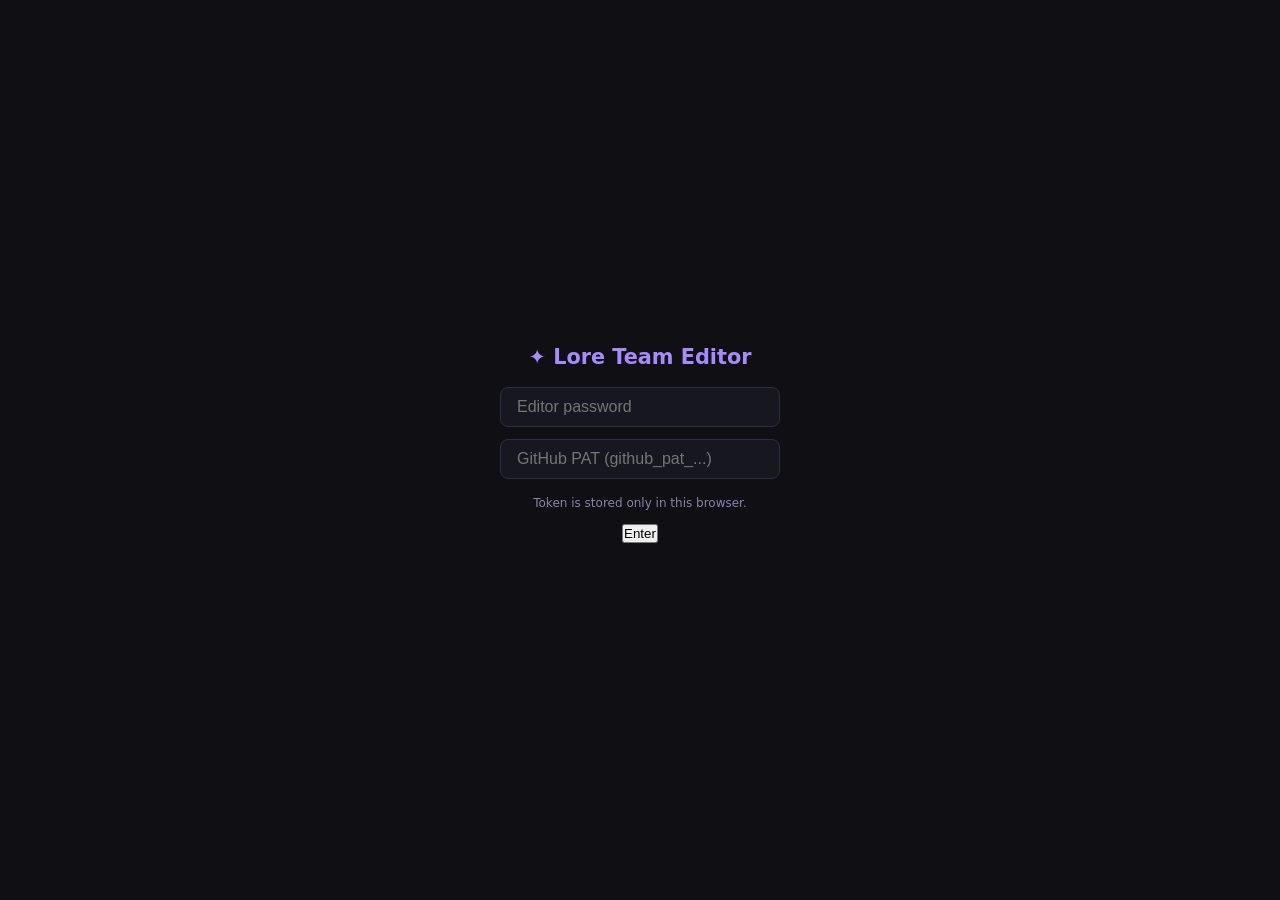
==== editor.html @ feb6677c "Update editor.html" ====
<!DOCTYPE html>
<html lang="en">
<head>
<meta charset="UTF-8">
<meta name="viewport" content="width=device-width, initial-scale=1.0">
<title>Lore Team — Editor</title>
<link rel="stylesheet" href="common.css">
</head>
<body>

<div id="login-screen">
  <h1>✦ Lore Team Editor</h1>
  <input type="password" id="pw-input" placeholder="Editor password" onkeydown="if(event.key==='Enter')doLogin()">
  <input type="password" id="pat-input" placeholder="GitHub PAT (github_pat_...)" onkeydown="if(event.key==='Enter')doLogin()">
  <p class="help-text">Token is stored only in this browser.</p>
  <button onclick="doLogin()">Enter</button>
  <span id="login-err"></span>
</div>

<div id="app" style="display:none;">
  <header>
    <h1>✦ Lore Editor</h1>
    <button onclick="addColumn()">+ Category</button>
    <span id="save-status"></span>
    <button id="save-btn" onclick="saveBoard()">Save</button>
  </header>

  <div id="board"></div>
</div>

<!-- CARD MODAL -->
<div class="modal-backdrop" id="edit-modal">
  <div class="modal">
    <button onclick="closeEditModal()">×</button>
    <h2 id="edit-title"></h2>

    <div class="field"><label>Roleplay Name</label><input id="f-rpname"></div>
    <div class="field"><label>Username</label><input id="f-username"></div>
    <div class="field"><label>Title(s)</label><input id="f-titles" placeholder="comma separated"></div>
    <div class="field"><label>Faction(s)</label><input id="f-factions" placeholder="comma separated"></div>
    <div class="field"><label>Religion</label><input id="f-religion"></div>
    <div class="field"><label>Character Age</label><input id="f-age" type="number"></div>
    <div class="field"><label>Attributes</label><input id="f-attributes" placeholder="comma separated"></div>

    <div class="modal-footer">
      <button onclick="closeEditModal()">Cancel</button>
      <button onclick="saveCard()">Save</button>
    </div>
  </div>
</div>

<script>
const OWNER = 'thefirstrealm';
const REPO = 'thefirstrealm.github.io';
const FILE = 'board.json';
const BRANCH = 'main';

const EDITOR_PASSWORD = 'lore-team-2025';

let GH_TOKEN = '';
let boardData = null;
let editing = null;
let fileSha = null;

window.onload = () => {
  const t = localStorage.getItem('lore_gh_token');
  if (t) document.getElementById('pat-input').value = t;
};

// ───────── LOGIN ─────────
function doLogin() {
  const pw = document.getElementById('pw-input').value;
  const pat = document.getElementById('pat-input').value.trim();

  if (pw !== EDITOR_PASSWORD) {
    return document.getElementById('login-err').textContent = 'Wrong password';
  }

  GH_TOKEN = pat;
  localStorage.setItem('lore_gh_token', pat);

  document.getElementById('login-screen').style.display = 'none';
  document.getElementById('app').style.display = 'block';

  loadBoard();
}

// ───────── GITHUB ─────────
async function ghGet() {
  const r = await fetch(
    `https://api.github.com/repos/${OWNER}/${REPO}/contents/${FILE}?ref=${BRANCH}`,
    { headers: { Authorization: `Bearer ${GH_TOKEN}` } }
  );
  if (!r.ok) throw new Error(await r.text());
  return r.json();
}

async function loadBoard() {
  setStatus("Loading...");
  const res = await ghGet();
  fileSha = res.sha;
  boardData = JSON.parse(atob(res.content.replace(/\n/g,'')));
  render();
  setStatus("Loaded ✓");
}

async function saveBoard() {
  setStatus("Saving...");
  document.getElementById('save-btn').disabled = true;

  try {
    const latest = await ghGet();
    fileSha = latest.sha;

    const content = btoa(unescape(encodeURIComponent(
      JSON.stringify(boardData, null, 2)
    )));

    const r = await fetch(
      `https://api.github.com/repos/${OWNER}/${REPO}/contents/${FILE}`,
      {
        method: 'PUT',
        headers: {
          Authorization: `Bearer ${GH_TOKEN}`,
          'Content-Type': 'application/json'
        },
        body: JSON.stringify({
          message: 'update board',
          content,
          sha: fileSha,
          branch: BRANCH
        })
      }
    );

    if (!r.ok) throw new Error(await r.text());

    setStatus("Saved ✓");
  } catch (e) {
    setStatus("Save failed: " + e.message);
  }

  document.getElementById('save-btn').disabled = false;
}

function setStatus(t) {
  document.getElementById('save-status').textContent = t;
}

// ───────── BOARD RENDER ─────────
function render() {
  const board = document.getElementById('board');
  board.innerHTML = '';

  boardData.columns.forEach((col, ci) => {
    const el = document.createElement('div');
    el.className = 'column';

    el.innerHTML = `
      <div class="col-header">
        <span>${col.title}</span>
        <button onclick="renameColumn(${ci})">✎</button>
        <button onclick="deleteColumn(${ci})">🗑</button>
        <button onclick="openNew(${ci})">+</button>
      </div>
      <div class="cards"></div>
    `;

    const cardsEl = el.querySelector('.cards');

    col.cards.forEach((c, ki) => {
      cardsEl.appendChild(card(c, ci, ki));
    });

    board.appendChild(el);
  });
}

function card(c, ci, ki) {
  const el = document.createElement('div');
  el.className = 'card';

  el.innerHTML = `
    <strong>${c.roleplayName}</strong>
    <div>${c.username}</div>
    <div>${c.titles?.join(', ') || ''}</div>
    <div>${c.factions?.join(', ') || ''}</div>
    <div>${c.religion || ''}</div>
    <div>Age: ${c.characterAge || ''}</div>
    <div>${c.attributes?.join(', ') || ''}</div>

    <button onclick="edit(${ci},${ki})">Edit</button>
  `;

  return el;
}

// ───────── COLUMNS ─────────
function addColumn() {
  const title = prompt("Category name:");
  if (!title) return;

  boardData.columns.push({
    id: title.toLowerCase().replace(/\s+/g,'-'),
    title,
    cards: []
  });

  render();
}

function renameColumn(ci) {
  const col = boardData.columns[ci];
  const t = prompt("Rename:", col.title);
  if (!t) return;
  col.title = t;
  render();
}

function deleteColumn(ci) {
  if (!confirm("Delete column?")) return;
  boardData.columns.splice(ci,1);
  render();
}

// ───────── CARDS ─────────
function openNew(ci) {
  editing = { ci, ki: null };
  openModal("New Card", {});
}

function edit(ci, ki) {
  editing = { ci, ki };
  openModal("Edit Card", boardData.columns[ci].cards[ki]);
}

function openModal(title, c) {
  document.getElementById('edit-title').textContent = title;

  f('f-rpname', c.roleplayName);
  f('f-username', c.username);
  f('f-titles', (c.titles||[]).join(', '));
  f('f-factions', (c.factions||[]).join(', '));
  f('f-religion', c.religion);
  f('f-age', c.characterAge);
  f('f-attributes', (c.attributes||[]).join(', '));

  document.getElementById('edit-modal').classList.add('open');
}

function f(id, v) {
  document.getElementById(id).value = v || '';
}

function closeEditModal() {
  document.getElementById('edit-modal').classList.remove('open');
}

function saveCard() {
  const { ci, ki } = editing;

  const card = {
    id: ki !== null ? boardData.columns[ci].cards[ki].id : 'card-' + Date.now(),

    roleplayName: v('f-rpname'),
    username: v('f-username'),
    titles: split('f-titles'),
    factions: split('f-factions'),
    religion: v('f-religion'),
    characterAge: Number(v('f-age') || 0),
    attributes: split('f-attributes'),
    created: new Date().toISOString().slice(0,10)
  };

  if (ki !== null) boardData.columns[ci].cards[ki] = card;
  else boardData.columns[ci].cards.push(card);

  closeEditModal();
  render();
}

function v(id) {
  return document.getElementById(id).value.trim();
}

function split(id) {
  return v(id).split(',').map(x=>x.trim()).filter(Boolean);
}
</script>

</body>
</html>
---- common.css ----
:root {
  --bg: #0f0f14;
  --bg2: #17171f;
  --col: #1e1e2a;
  --card: #252535;
  --card-hover: #2d2d40;
  --border: #2e2e42;
  --text: #e8e6f0;
  --muted: #8884a8;
  --accent: #7c6af5;
  --accent2: #a78bfa;
  --danger: #e05555;
  --success: #3a9e6e;
  --tag-bg: #2a2640;
  --tag-text: #a78bfa;
  /* Specific Column Colors */
  --col-submitted: #4a7fa5;
  --col-review: #c8903a;
  --col-approved: #3a9e6e;
  --col-published: #8b5cf6;
}

* { box-sizing: border-box; margin: 0; padding: 0; }
body { background: var(--bg); color: var(--text); font-family: system-ui, sans-serif; min-height: 100vh; }

/* ── Login Screen (Updated for Multi-User) ── */
#login-screen {
  display: flex; align-items: center; justify-content: center;
  min-height: 100vh; flex-direction: column; gap: 12px; /* Tighter gap for help text */
}
#login-screen h1 { font-size: 1.3rem; color: var(--accent2); margin-bottom: 6px; }
#login-screen input {
  background: var(--bg2); border: 1px solid var(--border); color: var(--text);
  padding: 10px 16px; border-radius: 8px; font-size: 1rem; width: 280px;
  outline: none;
}
#login-screen input:focus { border-color: var(--accent); }
#login-btn {
  background: var(--accent); color: #fff; border: none; padding: 10px 28px;
  border-radius: 8px; font-size: 0.95rem; cursor: pointer; width: 280px;
  margin-top: 8px;
}
#login-err { color: var(--danger); font-size: 0.82rem; }
.help-text {
  font-size: 0.75rem; color: var(--muted); max-width: 280px;
  text-align: center; line-height: 1.4; margin-top: 4px;
}

/* ── Editor App Layout ── */
#app { display: none; }

header {
  background: var(--bg2); border-bottom: 1px solid var(--border);
  padding: 14px 28px; display: flex; align-items: center; gap: 16px;
  position: sticky; top: 0; z-index: 20;
}
header h1 { font-size: 1.1rem; font-weight: 600; color: var(--accent2); flex: 1; }
#save-btn {
  background: var(--success); color: #fff; border: none;
  padding: 8px 22px; border-radius: 7px; cursor: pointer; font-size: 0.85rem;
  font-weight: 600; transition: opacity 0.2s;
}
#save-btn:disabled { opacity: 0.5; cursor: default; }
#save-status { font-size: 0.78rem; color: var(--muted); min-width: 160px; }

/* ── Board & Columns ── */
#board {
  display: flex; gap: 18px; padding: 24px 28px;
  overflow-x: auto; align-items: flex-start;
}
.column {
  background: var(--col); border-radius: 12px; min-width: 290px; width: 290px;
  flex-shrink: 0; border: 1px solid var(--border); overflow: hidden;
}
.col-header {
  padding: 12px 14px; border-bottom: 1px solid var(--border);
  display: flex; align-items: center; gap: 8px;
}
.col-dot { width: 9px; height: 9px; border-radius: 50%; flex-shrink: 0; }
.col-title { font-size: 0.8rem; font-weight: 600; text-transform: uppercase; letter-spacing: 0.04em; flex: 1; }
.add-card-btn {
  background: none; border: none; color: var(--muted); cursor: pointer;
  font-size: 1.2rem; line-height: 1; padding: 0 4px; transition: color 0.15s;
}
.add-card-btn:hover { color: var(--accent2); }

.cards { padding: 10px; display: flex; flex-direction: column; gap: 8px; min-height: 50px; }
.cards.drag-over { background: rgba(124,106,245,0.08); border-radius: 8px; }

/* ── Cards ── */
.card {
  background: var(--card); border-radius: 8px; border: 1px solid var(--border);
  padding: 12px; cursor: grab; user-select: none;
  transition: border-color 0.15s, opacity 0.15s, transform 0.1s;
}
.card.dragging { opacity: 0.4; }
.card:hover { border-color: var(--accent); background: var(--card-hover); }
.card-top { display: flex; align-items: flex-start; gap: 8px; }
.card-name { font-weight: 600; font-size: 0.9rem; flex: 1; }
.card-actions { display: flex; gap: 4px; flex-shrink: 0; }
.card-actions button {
  background: none; border: none; color: var(--muted); cursor: pointer;
  font-size: 0.8rem; padding: 2px 5px; border-radius: 4px;
}
.card-actions button:hover { background: var(--border); color: var(--text); }
.card-owner { font-size: 0.72rem; color: var(--muted); margin: 3px 0 6px; }
.card-desc { 
  font-size: 0.78rem; color: #bbb8d4; line-height: 1.5; margin-bottom: 7px; 
  display: -webkit-box; -webkit-line-clamp: 2; -webkit-box-orient: vertical; overflow: hidden; 
}
.tags { display: flex; flex-wrap: wrap; gap: 4px; }
.tag { font-size: 0.68rem; background: var(--tag-bg); color: var(--tag-text); padding: 2px 7px; border-radius: 99px; }

/* ── Modals ── */
.modal-backdrop {
  display: none; position: fixed; inset: 0;
  background: rgba(0,0,0,0.75); z-index: 100;
  align-items: center; justify-content: center;
}
.modal-backdrop.open { display: flex; }
.modal {
  background: var(--bg2); border: 1px solid var(--border); border-radius: 14px;
  padding: 26px; max-width: 460px; width: 92%; max-height: 85vh; overflow-y: auto;
  position: relative;
}
.modal h2 { font-size: 1.1rem; margin-bottom: 18px; }
.modal-close {
  position: absolute; top: 14px; right: 16px;
  background: none; border: none; color: var(--muted); font-size: 1.3rem; cursor: pointer;
}
.field { margin-bottom: 14px; }
.field label { display: block; font-size: 0.78rem; color: var(--muted); margin-bottom: 5px; }
.field input, .field textarea {
  width: 100%; background: var(--bg); border: 1px solid var(--border);
  color: var(--text); padding: 8px 12px; border-radius: 7px; font-size: 0.88rem;
  font-family: inherit; outline: none; resize: vertical;
}
.field input:focus, .field textarea:focus { border-color: var(--accent); }
.modal-footer { display: flex; justify-content: flex-end; gap: 10px; margin-top: 18px; }

/* ── Buttons & UI ── */
.btn-primary { background: var(--accent); color: #fff; border: none; padding: 8px 22px; border-radius: 7px; cursor: pointer; font-size: 0.88rem; }
.btn-cancel { background: none; border: 1px solid var(--border); color: var(--muted); padding: 8px 18px; border-radius: 7px; cursor: pointer; font-size: 0.88rem; }
.btn-danger { background: var(--danger); color: #fff; border: none; padding: 8px 18px; border-radius: 7px; cursor: pointer; font-size: 0.88rem; }

#confirm-backdrop { display:none; position:fixed; inset:0; background:rgba(0,0,0,0.8); z-index:200; align-items:center; justify-content:center; }
#confirm-backdrop.open { display:flex; }
#confirm-box { background:var(--bg2); border:1px solid var(--border); border-radius:12px; padding:24px; max-width:340px; width:90%; text-align:center; }
#confirm-box p { margin-bottom:18px; font-size:0.9rem; color:var(--text); }
#confirm-box .btns { display:flex; gap:10px; justify-content:center; }
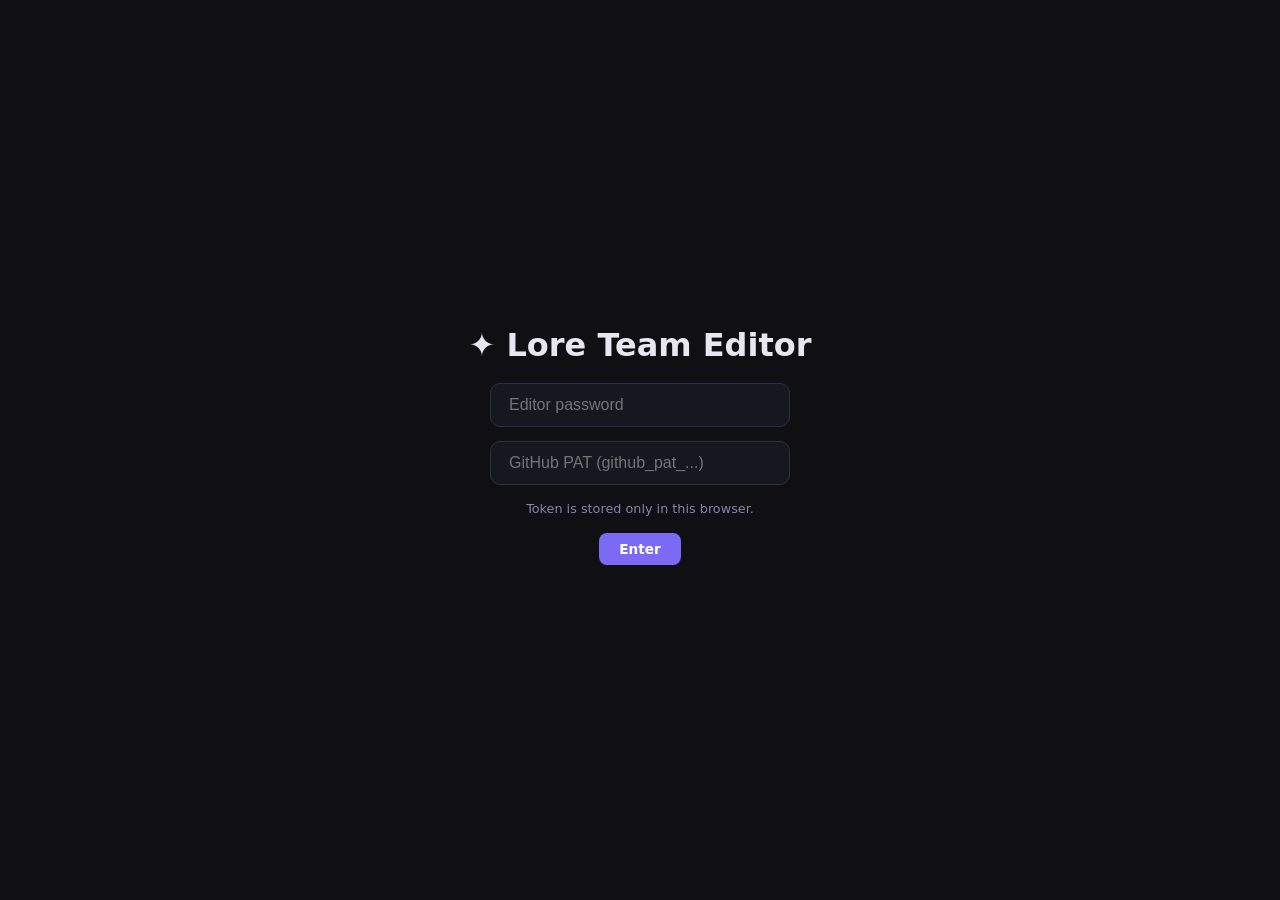
==== commit c08ed5e4: "Update editor.html" ====
--- a/editor.html
+++ b/editor.html
@@ -12,26 +12,25 @@
   <h1>✦ Lore Team Editor</h1>
   <input type="password" id="pw-input" placeholder="Editor password" onkeydown="if(event.key==='Enter')doLogin()">
   <input type="password" id="pat-input" placeholder="GitHub PAT (github_pat_...)" onkeydown="if(event.key==='Enter')doLogin()">
-  <p class="help-text">Token is stored only in this browser.</p>
-  <button onclick="doLogin()">Enter</button>
-  <span id="login-err"></span>
+  <p class="help-text" style="color: var(--muted); font-size: 0.8rem;">Token is stored only in this browser.</p>
+  <button class="btn-primary" onclick="doLogin()">Enter</button>
+  <span id="login-err" style="color: var(--danger); font-size: 0.9rem;"></span>
 </div>
 
 <div id="app" style="display:none;">
   <header>
     <h1>✦ Lore Editor</h1>
-    <button onclick="addColumn()">+ Category</button>
+    <button class="btn-primary" onclick="addColumn()">+ Category</button>
     <span id="save-status"></span>
-    <button id="save-btn" onclick="saveBoard()">Save</button>
+    <button id="save-btn" onclick="saveBoard()">Save to GitHub</button>
   </header>
 
   <div id="board"></div>
 </div>
 
-<!-- CARD MODAL -->
 <div class="modal-backdrop" id="edit-modal">
   <div class="modal">
-    <button onclick="closeEditModal()">×</button>
+    <button class="modal-close" onclick="closeEditModal()">×</button>
     <h2 id="edit-title"></h2>
 
     <div class="field"><label>Roleplay Name</label><input id="f-rpname"></div>
@@ -43,8 +42,8 @@
     <div class="field"><label>Attributes</label><input id="f-attributes" placeholder="comma separated"></div>
 
     <div class="modal-footer">
-      <button onclick="closeEditModal()">Cancel</button>
-      <button onclick="saveCard()">Save</button>
+      <button class="btn-cancel" onclick="closeEditModal()">Cancel</button>
+      <button class="btn-primary" onclick="saveCard()">Update Card</button>
     </div>
   </div>
 </div>
@@ -54,20 +53,18 @@
 const REPO = 'thefirstrealm.github.io';
 const FILE = 'board.json';
 const BRANCH = 'main';
-
 const EDITOR_PASSWORD = 'lore-team-2025';
 
 let GH_TOKEN = '';
 let boardData = null;
 let editing = null;
-let fileSha = null;
 
 window.onload = () => {
   const t = localStorage.getItem('lore_gh_token');
   if (t) document.getElementById('pat-input').value = t;
 };
 
-// ───────── LOGIN ─────────
+// ───────── AUTH ─────────
 function doLogin() {
   const pw = document.getElementById('pw-input').value;
   const pat = document.getElementById('pat-input').value.trim();
@@ -78,18 +75,22 @@
 
   GH_TOKEN = pat;
   localStorage.setItem('lore_gh_token', pat);
-
   document.getElementById('login-screen').style.display = 'none';
   document.getElementById('app').style.display = 'block';
-
   loadBoard();
 }
 
-// ───────── GITHUB ─────────
+// ───────── GITHUB API ─────────
 async function ghGet() {
   const r = await fetch(
-    `https://api.github.com/repos/${OWNER}/${REPO}/contents/${FILE}?ref=${BRANCH}`,
-    { headers: { Authorization: `Bearer ${GH_TOKEN}` } }
+    `https://api.github.com/repos/${OWNER}/${REPO}/contents/${FILE}?ref=${BRANCH}&t=${Date.now()}`,
+    { 
+      headers: { 
+        Authorization: `Bearer ${GH_TOKEN}`,
+        'Cache-Control': 'no-cache',
+        'Accept': 'application/vnd.github.v3+json'
+      } 
+    }
   );
   if (!r.ok) throw new Error(await r.text());
   return r.json();
@@ -97,194 +98,155 @@
 
 async function loadBoard() {
   setStatus("Loading...");
-  const res = await ghGet();
-  fileSha = res.sha;
-  boardData = JSON.parse(atob(res.content.replace(/\n/g,'')));
-  render();
-  setStatus("Loaded ✓");
+  try {
+    const res = await ghGet();
+    boardData = JSON.parse(decodeURIComponent(escape(atob(res.content.replace(/\s/g, '')))));
+    render();
+    setStatus("Loaded ✓");
+  } catch (e) {
+    console.error(e);
+    setStatus("Load failed: Check Token/Permissions");
+  }
 }
 
 async function saveBoard() {
   setStatus("Saving...");
-  document.getElementById('save-btn').disabled = true;
+  const saveBtn = document.getElementById('save-btn');
+  saveBtn.disabled = true;
 
   try {
     const latest = await ghGet();
-    fileSha = latest.sha;
-
-    const content = btoa(unescape(encodeURIComponent(
-      JSON.stringify(boardData, null, 2)
-    )));
-
-    const r = await fetch(
-      `https://api.github.com/repos/${OWNER}/${REPO}/contents/${FILE}`,
-      {
-        method: 'PUT',
-        headers: {
-          Authorization: `Bearer ${GH_TOKEN}`,
-          'Content-Type': 'application/json'
-        },
-        body: JSON.stringify({
-          message: 'update board',
-          content,
-          sha: fileSha,
-          branch: BRANCH
-        })
-      }
-    );
-
-    if (!r.ok) throw new Error(await r.text());
-
+    const jsonString = JSON.stringify(boardData, null, 2);
+    const content = btoa(unescape(encodeURIComponent(jsonString)));
+
+    const r = await fetch(`https://api.github.com/repos/${OWNER}/${REPO}/contents/${FILE}`, {
+      method: 'PUT',
+      headers: { 
+        Authorization: `Bearer ${GH_TOKEN}`,
+        'Content-Type': 'application/json' 
+      },
+      body: JSON.stringify({
+        message: 'Lore update: Character board modified',
+        content,
+        sha: latest.sha,
+        branch: BRANCH
+      })
+    });
+
+    if (!r.ok) throw new Error("GitHub Error");
     setStatus("Saved ✓");
   } catch (e) {
-    setStatus("Save failed: " + e.message);
-  }
-
-  document.getElementById('save-btn').disabled = false;
-}
-
-function setStatus(t) {
-  document.getElementById('save-status').textContent = t;
-}
-
-// ───────── BOARD RENDER ─────────
+    setStatus("Save failed");
+    console.error(e);
+  }
+  saveBtn.disabled = false;
+}
+
+// ───────── UI RENDER ─────────
 function render() {
   const board = document.getElementById('board');
   board.innerHTML = '';
+  if (!boardData?.columns) return;
 
   boardData.columns.forEach((col, ci) => {
     const el = document.createElement('div');
     el.className = 'column';
-
     el.innerHTML = `
       <div class="col-header">
-        <span>${col.title}</span>
-        <button onclick="renameColumn(${ci})">✎</button>
-        <button onclick="deleteColumn(${ci})">🗑</button>
-        <button onclick="openNew(${ci})">+</button>
+        <span class="col-title">${col.title}</span>
+        <div style="display:flex; gap:5px;">
+          <button onclick="renameColumn(${ci})">✎</button>
+          <button onclick="deleteColumn(${ci})">🗑</button>
+          <button onclick="openNew(${ci})">+</button>
+        </div>
       </div>
       <div class="cards"></div>
     `;
-
     const cardsEl = el.querySelector('.cards');
-
     col.cards.forEach((c, ki) => {
-      cardsEl.appendChild(card(c, ci, ki));
+      const cardEl = document.createElement('div');
+      cardEl.className = 'card';
+      cardEl.innerHTML = `
+        <div style="display:flex; justify-content:space-between; align-items:start;">
+          <strong class="card-name">${c.roleplayName || 'Unnamed'}</strong>
+          <button onclick="deleteCard(${ci},${ki})" style="background:none; color:var(--danger); border:none; padding:0 5px;">×</button>
+        </div>
+        <div class="card-owner">${c.username || ''}</div>
+        <button class="btn-primary" style="font-size:0.7rem; padding:4px 8px; margin-top:8px;" onclick="edit(${ci},${ki})">Edit Profile</button>
+      `;
+      cardsEl.appendChild(cardEl);
     });
-
     board.appendChild(el);
   });
 }
 
-function card(c, ci, ki) {
-  const el = document.createElement('div');
-  el.className = 'card';
-
-  el.innerHTML = `
-    <strong>${c.roleplayName}</strong>
-    <div>${c.username}</div>
-    <div>${c.titles?.join(', ') || ''}</div>
-    <div>${c.factions?.join(', ') || ''}</div>
-    <div>${c.religion || ''}</div>
-    <div>Age: ${c.characterAge || ''}</div>
-    <div>${c.attributes?.join(', ') || ''}</div>
-
-    <button onclick="edit(${ci},${ki})">Edit</button>
-  `;
-
-  return el;
-}
-
-// ───────── COLUMNS ─────────
+function setStatus(t) { document.getElementById('save-status').textContent = t; }
+
+// ───────── CRUD LOGIC ─────────
+function openNew(ci) { editing = { ci, ki: null }; openModal("New Character", {}); }
+function edit(ci, ki) { editing = { ci, ki }; openModal("Edit Character", boardData.columns[ci].cards[ki]); }
+
+function openModal(title, c) {
+  document.getElementById('edit-title').textContent = title;
+  const fields = ['rpname', 'username', 'titles', 'factions', 'religion', 'age', 'attributes'];
+  fields.forEach(f => {
+    const val = c[f === 'rpname' ? 'roleplayName' : (f === 'age' ? 'characterAge' : f)];
+    document.getElementById('f-' + f).value = Array.isArray(val) ? val.join(', ') : (val || '');
+  });
+  document.getElementById('edit-modal').classList.add('open');
+}
+
+function closeEditModal() { document.getElementById('edit-modal').classList.remove('open'); }
+
+function saveCard() {
+  const { ci, ki } = editing;
+  const getV = (id) => document.getElementById('f-' + id).value.trim();
+  const getS = (id) => getV(id).split(',').map(x => x.trim()).filter(Boolean);
+
+  const card = {
+    id: ki !== null ? boardData.columns[ci].cards[ki].id : 'card-' + Date.now(),
+    roleplayName: getV('rpname'),
+    username: getV('username'),
+    titles: getS('titles'),
+    factions: getS('factions'),
+    religion: getV('religion'),
+    characterAge: Number(getV('age') || 0),
+    attributes: getS('attributes'),
+    created: ki !== null ? boardData.columns[ci].cards[ki].created : new Date().toISOString().split('T')[0]
+  };
+
+  if (ki !== null) boardData.columns[ci].cards[ki] = card;
+  else boardData.columns[ci].cards.push(card);
+
+  closeEditModal();
+  render();
+}
+
+function deleteCard(ci, ki) {
+  if (confirm("Delete this character?")) {
+    boardData.columns[ci].cards.splice(ki, 1);
+    render();
+  }
+}
+
 function addColumn() {
   const title = prompt("Category name:");
-  if (!title) return;
-
-  boardData.columns.push({
-    id: title.toLowerCase().replace(/\s+/g,'-'),
-    title,
-    cards: []
-  });
-
-  render();
+  if (title) {
+    boardData.columns.push({ id: title.toLowerCase().replace(/\s+/g,'-'), title, cards: [] });
+    render();
+  }
 }
 
 function renameColumn(ci) {
-  const col = boardData.columns[ci];
-  const t = prompt("Rename:", col.title);
-  if (!t) return;
-  col.title = t;
-  render();
+  const t = prompt("New name:", boardData.columns[ci].title);
+  if (t) { boardData.columns[ci].title = t; render(); }
 }
 
 function deleteColumn(ci) {
-  if (!confirm("Delete column?")) return;
-  boardData.columns.splice(ci,1);
-  render();
-}
-
-// ───────── CARDS ─────────
-function openNew(ci) {
-  editing = { ci, ki: null };
-  openModal("New Card", {});
-}
-
-function edit(ci, ki) {
-  editing = { ci, ki };
-  openModal("Edit Card", boardData.columns[ci].cards[ki]);
-}
-
-function openModal(title, c) {
-  document.getElementById('edit-title').textContent = title;
-
-  f('f-rpname', c.roleplayName);
-  f('f-username', c.username);
-  f('f-titles', (c.titles||[]).join(', '));
-  f('f-factions', (c.factions||[]).join(', '));
-  f('f-religion', c.religion);
-  f('f-age', c.characterAge);
-  f('f-attributes', (c.attributes||[]).join(', '));
-
-  document.getElementById('edit-modal').classList.add('open');
-}
-
-function f(id, v) {
-  document.getElementById(id).value = v || '';
-}
-
-function closeEditModal() {
-  document.getElementById('edit-modal').classList.remove('open');
-}
-
-function saveCard() {
-  const { ci, ki } = editing;
-
-  const card = {
-    id: ki !== null ? boardData.columns[ci].cards[ki].id : 'card-' + Date.now(),
-
-    roleplayName: v('f-rpname'),
-    username: v('f-username'),
-    titles: split('f-titles'),
-    factions: split('f-factions'),
-    religion: v('f-religion'),
-    characterAge: Number(v('f-age') || 0),
-    attributes: split('f-attributes'),
-    created: new Date().toISOString().slice(0,10)
-  };
-
-  if (ki !== null) boardData.columns[ci].cards[ki] = card;
-  else boardData.columns[ci].cards.push(card);
-
-  closeEditModal();
-  render();
-}
-
-function v(id) {
-  return document.getElementById(id).value.trim();
-}
-
-function split(id) {
-  return v(id).split(',').map(x=>x.trim()).filter(Boolean);
+  if (confirm("Delete category and all characters?")) {
+    boardData.columns.splice(ci, 1);
+    render();
+  }
 }
 </script>
 
--- a/common.css
+++ b/common.css
@@ -13,7 +13,8 @@
   --success: #3a9e6e;
   --tag-bg: #2a2640;
   --tag-text: #a78bfa;
-  /* Specific Column Colors */
+  
+  /* Column Specific Theme Colors */
   --col-submitted: #4a7fa5;
   --col-review: #c8903a;
   --col-approved: #3a9e6e;
@@ -21,130 +22,171 @@
 }
 
 * { box-sizing: border-box; margin: 0; padding: 0; }
-body { background: var(--bg); color: var(--text); font-family: system-ui, sans-serif; min-height: 100vh; }
-
-/* ── Login Screen (Updated for Multi-User) ── */
-#login-screen {
-  display: flex; align-items: center; justify-content: center;
-  min-height: 100vh; flex-direction: column; gap: 12px; /* Tighter gap for help text */
-}
-#login-screen h1 { font-size: 1.3rem; color: var(--accent2); margin-bottom: 6px; }
-#login-screen input {
-  background: var(--bg2); border: 1px solid var(--border); color: var(--text);
-  padding: 10px 16px; border-radius: 8px; font-size: 1rem; width: 280px;
-  outline: none;
-}
-#login-screen input:focus { border-color: var(--accent); }
-#login-btn {
-  background: var(--accent); color: #fff; border: none; padding: 10px 28px;
-  border-radius: 8px; font-size: 0.95rem; cursor: pointer; width: 280px;
-  margin-top: 8px;
-}
-#login-err { color: var(--danger); font-size: 0.82rem; }
-.help-text {
-  font-size: 0.75rem; color: var(--muted); max-width: 280px;
-  text-align: center; line-height: 1.4; margin-top: 4px;
+body { 
+  background: var(--bg); 
+  color: var(--text); 
+  font-family: system-ui, -apple-system, sans-serif; 
+  min-height: 100vh; 
+  line-height: 1.5;
 }
 
-/* ── Editor App Layout ── */
-#app { display: none; }
-
+/* ── Shared Header Styling ── */
 header {
-  background: var(--bg2); border-bottom: 1px solid var(--border);
-  padding: 14px 28px; display: flex; align-items: center; gap: 16px;
-  position: sticky; top: 0; z-index: 20;
+  background: var(--bg2); 
+  border-bottom: 1px solid var(--border);
+  padding: 14px 28px; 
+  display: flex; 
+  align-items: center; 
+  gap: 16px;
+  position: sticky; 
+  top: 0; 
+  z-index: 20;
 }
 header h1 { font-size: 1.1rem; font-weight: 600; color: var(--accent2); flex: 1; }
-#save-btn {
-  background: var(--success); color: #fff; border: none;
-  padding: 8px 22px; border-radius: 7px; cursor: pointer; font-size: 0.85rem;
-  font-weight: 600; transition: opacity 0.2s;
-}
-#save-btn:disabled { opacity: 0.5; cursor: default; }
-#save-status { font-size: 0.78rem; color: var(--muted); min-width: 160px; }
+header #status { font-size: 0.8rem; color: var(--muted); margin-right: 10px; }
 
-/* ── Board & Columns ── */
+/* ── Board & Columns Layout ── */
 #board {
-  display: flex; gap: 18px; padding: 24px 28px;
-  overflow-x: auto; align-items: flex-start;
+  display: flex; 
+  gap: 20px; 
+  padding: 24px 28px;
+  overflow-x: auto; 
+  align-items: flex-start;
 }
 .column {
-  background: var(--col); border-radius: 12px; min-width: 290px; width: 290px;
-  flex-shrink: 0; border: 1px solid var(--border); overflow: hidden;
+  background: var(--col); 
+  border-radius: 12px; 
+  min-width: 300px; 
+  width: 300px;
+  flex-shrink: 0; 
+  border: 1px solid var(--border); 
+  overflow: hidden;
+  box-shadow: 0 4px 12px rgba(0,0,0,0.2);
 }
 .col-header {
-  padding: 12px 14px; border-bottom: 1px solid var(--border);
-  display: flex; align-items: center; gap: 8px;
+  padding: 14px 16px; 
+  border-bottom: 1px solid var(--border);
+  display: flex; 
+  align-items: center; 
+  gap: 10px;
+  background: rgba(255,255,255,0.02);
 }
-.col-dot { width: 9px; height: 9px; border-radius: 50%; flex-shrink: 0; }
-.col-title { font-size: 0.8rem; font-weight: 600; text-transform: uppercase; letter-spacing: 0.04em; flex: 1; }
-.add-card-btn {
-  background: none; border: none; color: var(--muted); cursor: pointer;
-  font-size: 1.2rem; line-height: 1; padding: 0 4px; transition: color 0.15s;
+.col-title { 
+  font-size: 0.85rem; 
+  font-weight: 700; 
+  text-transform: uppercase; 
+  letter-spacing: 0.05em; 
+  flex: 1; 
 }
-.add-card-btn:hover { color: var(--accent2); }
+.col-count {
+  background: var(--border);
+  color: var(--muted);
+  font-size: 0.75rem;
+  padding: 2px 8px;
+  border-radius: 10px;
+}
 
-.cards { padding: 10px; display: flex; flex-direction: column; gap: 8px; min-height: 50px; }
-.cards.drag-over { background: rgba(124,106,245,0.08); border-radius: 8px; }
+/* ── Cards Styling ── */
+.cards { 
+  padding: 12px; 
+  display: flex; 
+  flex-direction: column; 
+  gap: 10px; 
+  min-height: 100px; 
+}
+.card {
+  background: var(--card); 
+  border-radius: 8px; 
+  border: 1px solid var(--border);
+  padding: 14px; 
+  cursor: pointer; 
+  user-select: none;
+  transition: all 0.2s ease;
+}
+.card:hover { 
+  border-color: var(--accent); 
+  background: var(--card-hover);
+  transform: translateY(-2px);
+}
+.card-name { font-weight: 600; font-size: 0.95rem; color: var(--text); margin-bottom: 2px; }
+.card-owner { font-size: 0.75rem; color: var(--muted); margin-bottom: 8px; }
+.card-desc { 
+  font-size: 0.8rem; 
+  color: #bbb8d4; 
+  line-height: 1.4; 
+  margin-bottom: 10px;
+  display: -webkit-box; 
+  -webkit-line-clamp: 2; 
+  -webkit-box-orient: vertical; 
+  overflow: hidden; 
+}
 
-/* ── Cards ── */
-.card {
-  background: var(--card); border-radius: 8px; border: 1px solid var(--border);
-  padding: 12px; cursor: grab; user-select: none;
-  transition: border-color 0.15s, opacity 0.15s, transform 0.1s;
+/* ── Tags & Labels ── */
+.tags { display: flex; flex-wrap: wrap; gap: 6px; }
+.tag { 
+  font-size: 0.7rem; 
+  background: var(--tag-bg); 
+  color: var(--tag-text); 
+  padding: 3px 9px; 
+  border-radius: 12px; 
+  font-weight: 500;
 }
-.card.dragging { opacity: 0.4; }
-.card:hover { border-color: var(--accent); background: var(--card-hover); }
-.card-top { display: flex; align-items: flex-start; gap: 8px; }
-.card-name { font-weight: 600; font-size: 0.9rem; flex: 1; }
-.card-actions { display: flex; gap: 4px; flex-shrink: 0; }
-.card-actions button {
-  background: none; border: none; color: var(--muted); cursor: pointer;
-  font-size: 0.8rem; padding: 2px 5px; border-radius: 4px;
-}
-.card-actions button:hover { background: var(--border); color: var(--text); }
-.card-owner { font-size: 0.72rem; color: var(--muted); margin: 3px 0 6px; }
-.card-desc { 
-  font-size: 0.78rem; color: #bbb8d4; line-height: 1.5; margin-bottom: 7px; 
-  display: -webkit-box; -webkit-line-clamp: 2; -webkit-box-orient: vertical; overflow: hidden; 
-}
-.tags { display: flex; flex-wrap: wrap; gap: 4px; }
-.tag { font-size: 0.68rem; background: var(--tag-bg); color: var(--tag-text); padding: 2px 7px; border-radius: 99px; }
 
-/* ── Modals ── */
+/* ── Modal Styling (Shared for Info & Edit) ── */
 .modal-backdrop {
   display: none; position: fixed; inset: 0;
-  background: rgba(0,0,0,0.75); z-index: 100;
+  background: rgba(0,0,0,0.85); z-index: 100;
   align-items: center; justify-content: center;
+  backdrop-filter: blur(4px);
 }
 .modal-backdrop.open { display: flex; }
 .modal {
-  background: var(--bg2); border: 1px solid var(--border); border-radius: 14px;
-  padding: 26px; max-width: 460px; width: 92%; max-height: 85vh; overflow-y: auto;
+  background: var(--bg2); 
+  border: 1px solid var(--border); 
+  border-radius: 16px;
+  padding: 30px; 
+  max-width: 500px; 
+  width: 92%; 
+  max-height: 90vh; 
+  overflow-y: auto;
   position: relative;
+  box-shadow: 0 20px 40px rgba(0,0,0,0.4);
 }
-.modal h2 { font-size: 1.1rem; margin-bottom: 18px; }
+.modal h2 { font-size: 1.3rem; margin-bottom: 20px; color: var(--accent2); }
 .modal-close {
-  position: absolute; top: 14px; right: 16px;
-  background: none; border: none; color: var(--muted); font-size: 1.3rem; cursor: pointer;
+  position: absolute; top: 18px; right: 20px;
+  background: none; border: none; color: var(--muted); font-size: 1.5rem; cursor: pointer;
 }
-.field { margin-bottom: 14px; }
-.field label { display: block; font-size: 0.78rem; color: var(--muted); margin-bottom: 5px; }
-.field input, .field textarea {
+.m-section { margin-bottom: 12px; font-size: 0.9rem; border-bottom: 1px solid var(--border); padding-bottom: 8px; }
+.m-section strong { color: var(--muted); margin-right: 6px; font-weight: 500; }
+.m-img { width: 100%; border-radius: 10px; margin-bottom: 20px; border: 1px solid var(--border); }
+
+/* ── Editor Specific Form Fields ── */
+.field { margin-bottom: 16px; }
+.field label { display: block; font-size: 0.8rem; color: var(--muted); margin-bottom: 6px; }
+.field input {
   width: 100%; background: var(--bg); border: 1px solid var(--border);
-  color: var(--text); padding: 8px 12px; border-radius: 7px; font-size: 0.88rem;
-  font-family: inherit; outline: none; resize: vertical;
+  color: var(--text); padding: 10px 14px; border-radius: 8px; font-size: 0.9rem;
+  outline: none; transition: border-color 0.2s;
 }
-.field input:focus, .field textarea:focus { border-color: var(--accent); }
-.modal-footer { display: flex; justify-content: flex-end; gap: 10px; margin-top: 18px; }
+.field input:focus { border-color: var(--accent); }
 
-/* ── Buttons & UI ── */
-.btn-primary { background: var(--accent); color: #fff; border: none; padding: 8px 22px; border-radius: 7px; cursor: pointer; font-size: 0.88rem; }
-.btn-cancel { background: none; border: 1px solid var(--border); color: var(--muted); padding: 8px 18px; border-radius: 7px; cursor: pointer; font-size: 0.88rem; }
-.btn-danger { background: var(--danger); color: #fff; border: none; padding: 8px 18px; border-radius: 7px; cursor: pointer; font-size: 0.88rem; }
+/* ── Buttons ── */
+button { font-family: inherit; transition: 0.2s; cursor: pointer; }
+.btn-primary, #save-btn { 
+  background: var(--accent); color: #fff; border: none; 
+  padding: 8px 20px; border-radius: 8px; font-weight: 600; font-size: 0.85rem;
+}
+.btn-primary:hover, #save-btn:hover { filter: brightness(1.1); }
+#save-btn { background: var(--success); }
+#save-btn:disabled { opacity: 0.4; cursor: not-allowed; }
 
-#confirm-backdrop { display:none; position:fixed; inset:0; background:rgba(0,0,0,0.8); z-index:200; align-items:center; justify-content:center; }
-#confirm-backdrop.open { display:flex; }
-#confirm-box { background:var(--bg2); border:1px solid var(--border); border-radius:12px; padding:24px; max-width:340px; width:90%; text-align:center; }
-#confirm-box p { margin-bottom:18px; font-size:0.9rem; color:var(--text); }
-#confirm-box .btns { display:flex; gap:10px; justify-content:center; }+/* ── Login Screen ── */
+#login-screen {
+  display: flex; align-items: center; justify-content: center;
+  min-height: 100vh; flex-direction: column; gap: 14px;
+}
+#login-screen input {
+  background: var(--bg2); border: 1px solid var(--border); color: var(--text);
+  padding: 12px 18px; border-radius: 10px; font-size: 1rem; width: 300px;
+}
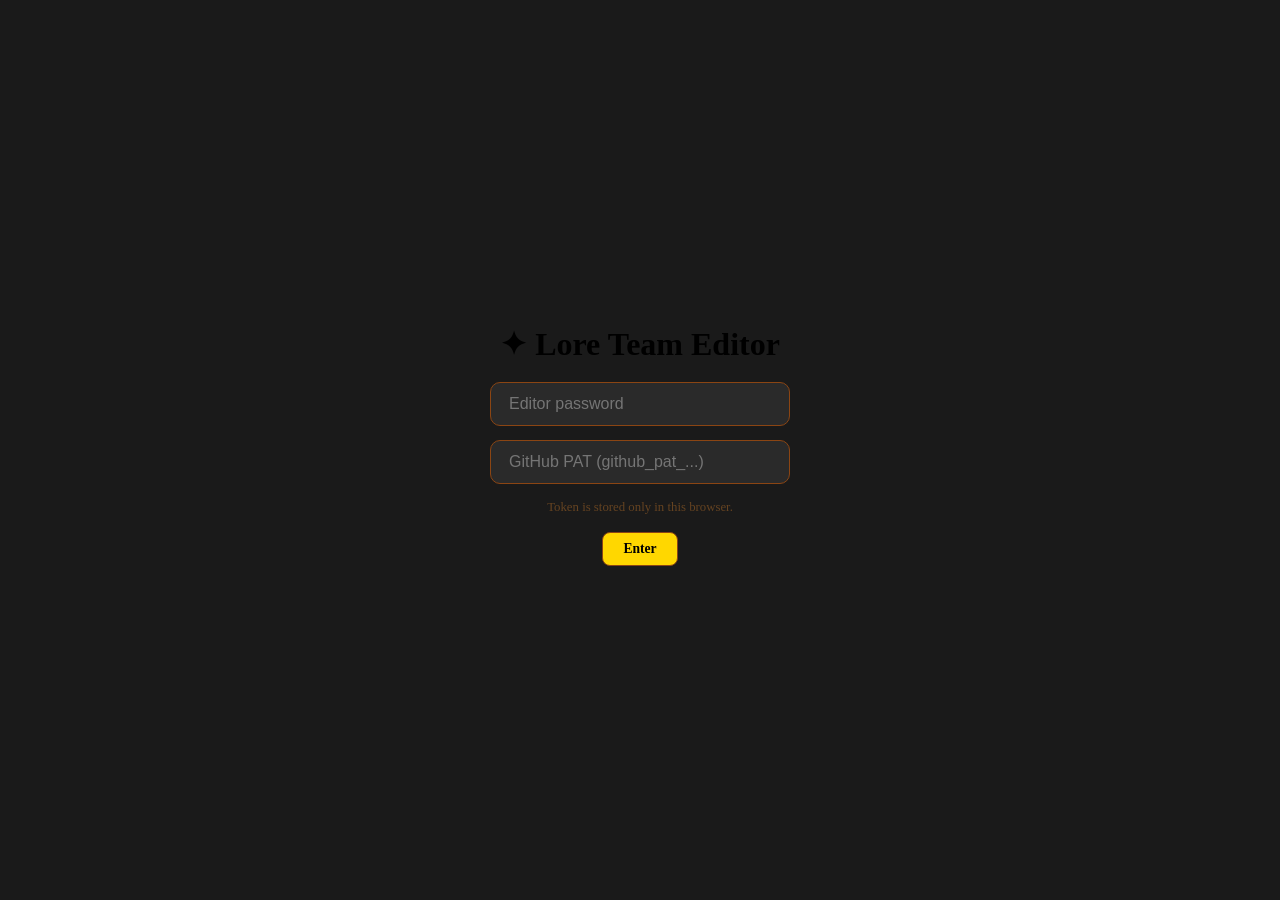
==== commit 250e6035: "fix./" ====
--- a/editor.html
+++ b/editor.html
@@ -155,9 +155,9 @@
       <div class="col-header">
         <span class="col-title">${col.title}</span>
         <div style="display:flex; gap:5px;">
-          <button onclick="renameColumn(${ci})">✎</button>
-          <button onclick="deleteColumn(${ci})">🗑</button>
-          <button onclick="openNew(${ci})">+</button>
+          <button class="btn-icon" onclick="renameColumn(${ci})">✎</button>
+          <button class="btn-icon" onclick="deleteColumn(${ci})">🗑</button>
+          <button class="btn-icon" onclick="openNew(${ci})">+</button>
         </div>
       </div>
       <div class="cards"></div>
@@ -169,7 +169,7 @@
       cardEl.innerHTML = `
         <div style="display:flex; justify-content:space-between; align-items:start;">
           <strong class="card-name">${c.roleplayName || 'Unnamed'}</strong>
-          <button onclick="deleteCard(${ci},${ki})" style="background:none; color:var(--danger); border:none; padding:0 5px;">×</button>
+          <button class="btn-delete" onclick="deleteCard(${ci},${ki})">×</button>
         </div>
         <div class="card-owner">${c.username || ''}</div>
         <button class="btn-primary" style="font-size:0.7rem; padding:4px 8px; margin-top:8px;" onclick="edit(${ci},${ki})">Edit Profile</button>
--- a/common.css
+++ b/common.css
@@ -1,39 +1,39 @@
 :root {
-  --bg: #0f0f14;
-  --bg2: #17171f;
-  --col: #1e1e2a;
-  --card: #252535;
-  --card-hover: #2d2d40;
-  --border: #2e2e42;
-  --text: #e8e6f0;
-  --muted: #8884a8;
-  --accent: #7c6af5;
-  --accent2: #a78bfa;
-  --danger: #e05555;
-  --success: #3a9e6e;
-  --tag-bg: #2a2640;
-  --tag-text: #a78bfa;
+  --bg: #1a1a1a; /* Dark stone-like background */
+  --bg2: #2a2a2a; /* Slightly lighter stone */
+  --col: #3a3a3a; /* Column background */
+  --card: #f5f5dc; /* Parchment color for cards */
+  --card-hover: #e8e8c8; /* Lighter parchment on hover */
+  --border: #8b4513; /* Saddle brown borders */
+  --text: #000000; /* Dark text for cards */
+  --muted: #654321; /* Muted brown */
+  --accent: #ffd700; /* Gold accents */
+  --accent2: #daa520; /* Darker gold */
+  --danger: #dc143c; /* Crimson for danger */
+  --success: #228b22; /* Forest green for success */
+  --tag-bg: #deb887; /* Burlywood for tags */
+  --tag-text: #000000; /* Black text on tags */
   
-  /* Column Specific Theme Colors */
-  --col-submitted: #4a7fa5;
-  --col-review: #c8903a;
-  --col-approved: #3a9e6e;
-  --col-published: #8b5cf6;
+  /* Column Specific Theme Colors - Game of Thrones inspired */
+  --col-submitted: #8b4513; /* Brown for submitted */
+  --col-review: #daa520; /* Gold for review */
+  --col-approved: #228b22; /* Green for approved */
+  --col-published: #dc143c; /* Red for published */
 }
 
 * { box-sizing: border-box; margin: 0; padding: 0; }
 body { 
-  background: var(--bg); 
+  background: var(--bg) url('data:image/svg+xml,<svg xmlns="http://www.w3.org/2000/svg" width="20" height="20"><rect width="20" height="20" fill="none"/><circle cx="10" cy="10" r="1" fill="%238b4513" opacity="0.1"/></svg>'); 
   color: var(--text); 
-  font-family: system-ui, -apple-system, sans-serif; 
+  font-family: 'Times New Roman', serif; 
   min-height: 100vh; 
   line-height: 1.5;
 }
 
 /* ── Shared Header Styling ── */
 header {
-  background: var(--bg2); 
-  border-bottom: 1px solid var(--border);
+  background: linear-gradient(to bottom, var(--bg2), var(--col)); 
+  border-bottom: 2px solid var(--border);
   padding: 14px 28px; 
   display: flex; 
   align-items: center; 
@@ -41,8 +41,9 @@
   position: sticky; 
   top: 0; 
   z-index: 20;
-}
-header h1 { font-size: 1.1rem; font-weight: 600; color: var(--accent2); flex: 1; }
+  box-shadow: 0 2px 8px rgba(0,0,0,0.5);
+}
+header h1 { font-size: 1.1rem; font-weight: 600; color: var(--accent); flex: 1; }
 header #status { font-size: 0.8rem; color: var(--muted); margin-right: 10px; }
 
 /* ── Board & Columns Layout ── */
@@ -59,24 +60,25 @@
   min-width: 300px; 
   width: 300px;
   flex-shrink: 0; 
-  border: 1px solid var(--border); 
+  border: 2px solid var(--border); 
   overflow: hidden;
-  box-shadow: 0 4px 12px rgba(0,0,0,0.2);
+  box-shadow: 0 4px 12px rgba(0,0,0,0.5), inset 0 1px 0 rgba(255,255,255,0.1);
 }
 .col-header {
   padding: 14px 16px; 
-  border-bottom: 1px solid var(--border);
+  border-bottom: 2px solid var(--border);
   display: flex; 
   align-items: center; 
   gap: 10px;
-  background: rgba(255,255,255,0.02);
+  background: rgba(0,0,0,0.3);
 }
 .col-title { 
-  font-size: 0.85rem; 
+  font-size: 0.9rem; 
   font-weight: 700; 
   text-transform: uppercase; 
-  letter-spacing: 0.05em; 
+  letter-spacing: 0.1em; 
   flex: 1; 
+  color: var(--accent);
 }
 .col-count {
   background: var(--border);
@@ -97,22 +99,36 @@
 .card {
   background: var(--card); 
   border-radius: 8px; 
-  border: 1px solid var(--border);
+  border: 2px solid var(--border);
   padding: 14px; 
   cursor: pointer; 
   user-select: none;
   transition: all 0.2s ease;
+  box-shadow: 0 2px 6px rgba(0,0,0,0.3);
+  position: relative;
 }
 .card:hover { 
   border-color: var(--accent); 
   background: var(--card-hover);
   transform: translateY(-2px);
+  box-shadow: 0 4px 12px rgba(0,0,0,0.4);
+}
+.card::before {
+  content: '';
+  position: absolute;
+  top: -2px;
+  left: -2px;
+  right: -2px;
+  bottom: -2px;
+  background: linear-gradient(45deg, transparent, rgba(139,69,19,0.1), transparent);
+  border-radius: 8px;
+  pointer-events: none;
 }
 .card-name { font-weight: 600; font-size: 0.95rem; color: var(--text); margin-bottom: 2px; }
 .card-owner { font-size: 0.75rem; color: var(--muted); margin-bottom: 8px; }
 .card-desc { 
   font-size: 0.8rem; 
-  color: #bbb8d4; 
+  color: var(--muted); 
   line-height: 1.4; 
   margin-bottom: 10px;
   display: -webkit-box; 
@@ -130,6 +146,7 @@
   padding: 3px 9px; 
   border-radius: 12px; 
   font-weight: 500;
+  border: 1px solid var(--border);
 }
 
 /* ── Modal Styling (Shared for Info & Edit) ── */
@@ -141,8 +158,8 @@
 }
 .modal-backdrop.open { display: flex; }
 .modal {
-  background: var(--bg2); 
-  border: 1px solid var(--border); 
+  background: var(--card); 
+  border: 2px solid var(--border); 
   border-radius: 16px;
   padding: 30px; 
   max-width: 500px; 
@@ -150,9 +167,10 @@
   max-height: 90vh; 
   overflow-y: auto;
   position: relative;
-  box-shadow: 0 20px 40px rgba(0,0,0,0.4);
-}
-.modal h2 { font-size: 1.3rem; margin-bottom: 20px; color: var(--accent2); }
+  box-shadow: 0 20px 40px rgba(0,0,0,0.6);
+  color: var(--text);
+}
+.modal h2 { font-size: 1.3rem; margin-bottom: 20px; color: var(--accent); }
 .modal-close {
   position: absolute; top: 18px; right: 20px;
   background: none; border: none; color: var(--muted); font-size: 1.5rem; cursor: pointer;
@@ -174,10 +192,29 @@
 /* ── Buttons ── */
 button { font-family: inherit; transition: 0.2s; cursor: pointer; }
 .btn-primary, #save-btn { 
-  background: var(--accent); color: #fff; border: none; 
+  background: var(--accent); color: #000; border: 1px solid var(--border); 
   padding: 8px 20px; border-radius: 8px; font-weight: 600; font-size: 0.85rem;
 }
 .btn-primary:hover, #save-btn:hover { filter: brightness(1.1); }
+.btn-secondary {
+  background: var(--bg2); color: var(--text); border: 1px solid var(--border);
+  padding: 6px 12px; border-radius: 6px; font-size: 0.8rem;
+}
+.btn-secondary:hover { background: var(--col); }
+.btn-icon {
+  background: none; border: none; color: var(--muted); font-size: 1rem; padding: 2px 4px;
+  border-radius: 4px;
+}
+.btn-icon:hover { background: rgba(255,255,255,0.1); color: var(--accent); }
+.btn-delete {
+  background: none; color: var(--danger); border: none; padding: 0 5px; font-size: 1rem;
+}
+.btn-delete:hover { background: rgba(220,20,60,0.1); }
+.btn-cancel {
+  background: var(--bg2); color: var(--text); border: 1px solid var(--border);
+  padding: 8px 20px; border-radius: 8px; font-size: 0.85rem;
+}
+.btn-cancel:hover { background: var(--col); }
 #save-btn { background: var(--success); }
 #save-btn:disabled { opacity: 0.4; cursor: not-allowed; }
 
@@ -185,6 +222,7 @@
 #login-screen {
   display: flex; align-items: center; justify-content: center;
   min-height: 100vh; flex-direction: column; gap: 14px;
+  background: var(--bg);
 }
 #login-screen input {
   background: var(--bg2); border: 1px solid var(--border); color: var(--text);
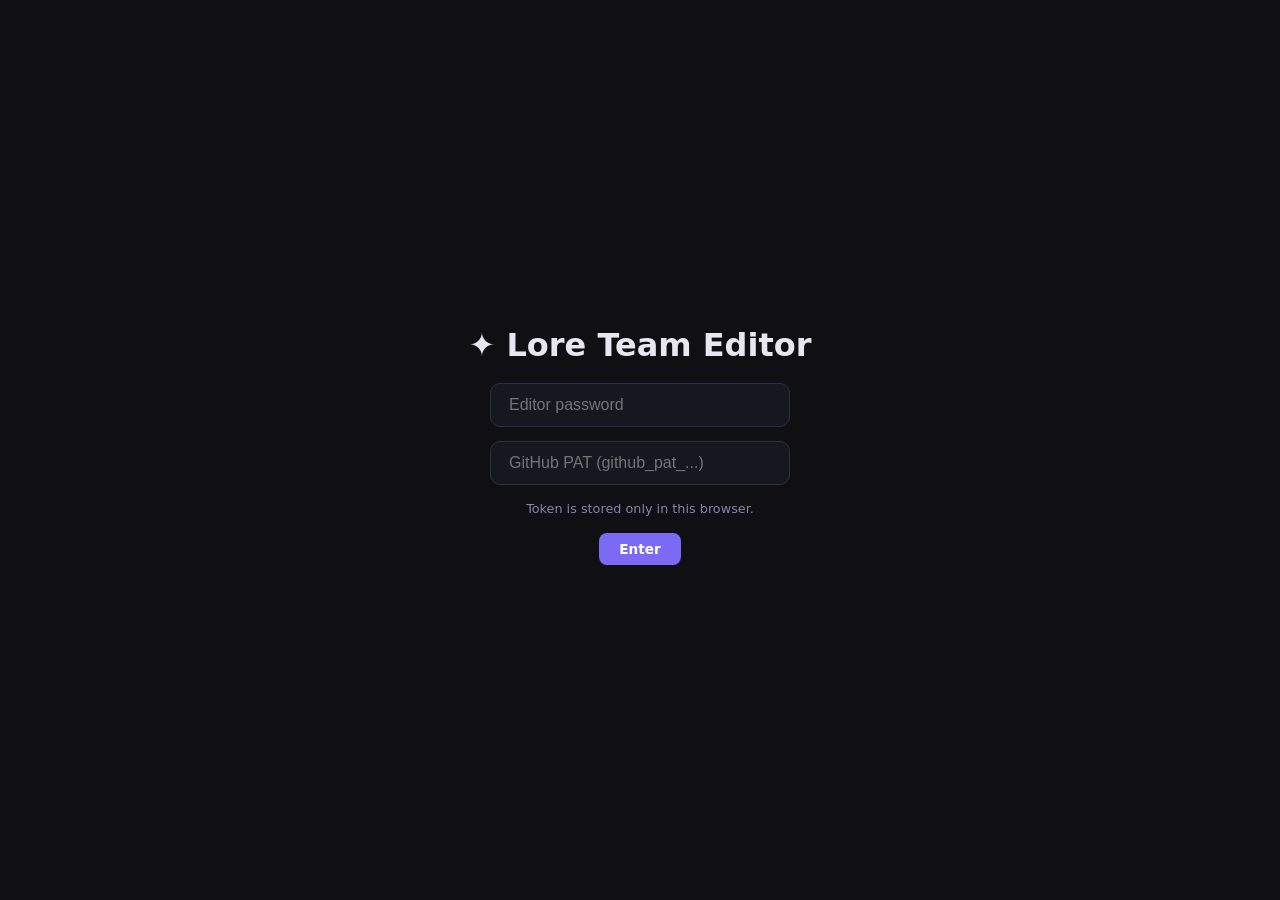
==== commit 51ba6a9a: "refix." ====
--- a/editor.html
+++ b/editor.html
@@ -82,15 +82,13 @@
 
 // ───────── GITHUB API ─────────
 async function ghGet() {
+  const headers = {
+    'Accept': 'application/vnd.github.v3+json'
+  };
+  if (GH_TOKEN) headers.Authorization = `Bearer ${GH_TOKEN}`;
   const r = await fetch(
     `https://api.github.com/repos/${OWNER}/${REPO}/contents/${FILE}?ref=${BRANCH}&t=${Date.now()}`,
-    { 
-      headers: { 
-        Authorization: `Bearer ${GH_TOKEN}`,
-        'Cache-Control': 'no-cache',
-        'Accept': 'application/vnd.github.v3+json'
-      } 
-    }
+    { headers }
   );
   if (!r.ok) throw new Error(await r.text());
   return r.json();
@@ -105,7 +103,7 @@
     setStatus("Loaded ✓");
   } catch (e) {
     console.error(e);
-    setStatus("Load failed: Check Token/Permissions");
+    setStatus("Load failed: " + e.message);
   }
 }
 
@@ -155,9 +153,9 @@
       <div class="col-header">
         <span class="col-title">${col.title}</span>
         <div style="display:flex; gap:5px;">
-          <button class="btn-icon" onclick="renameColumn(${ci})">✎</button>
-          <button class="btn-icon" onclick="deleteColumn(${ci})">🗑</button>
-          <button class="btn-icon" onclick="openNew(${ci})">+</button>
+          <button onclick="renameColumn(${ci})">✎</button>
+          <button onclick="deleteColumn(${ci})">🗑</button>
+          <button onclick="openNew(${ci})">+</button>
         </div>
       </div>
       <div class="cards"></div>
@@ -169,7 +167,7 @@
       cardEl.innerHTML = `
         <div style="display:flex; justify-content:space-between; align-items:start;">
           <strong class="card-name">${c.roleplayName || 'Unnamed'}</strong>
-          <button class="btn-delete" onclick="deleteCard(${ci},${ki})">×</button>
+          <button onclick="deleteCard(${ci},${ki})" style="background:none; color:var(--danger); border:none; padding:0 5px;">×</button>
         </div>
         <div class="card-owner">${c.username || ''}</div>
         <button class="btn-primary" style="font-size:0.7rem; padding:4px 8px; margin-top:8px;" onclick="edit(${ci},${ki})">Edit Profile</button>
@@ -251,4 +249,4 @@
 </script>
 
 </body>
-</html>
+</html>
--- a/common.css
+++ b/common.css
@@ -1,39 +1,39 @@
 :root {
-  --bg: #1a1a1a; /* Dark stone-like background */
-  --bg2: #2a2a2a; /* Slightly lighter stone */
-  --col: #3a3a3a; /* Column background */
-  --card: #f5f5dc; /* Parchment color for cards */
-  --card-hover: #e8e8c8; /* Lighter parchment on hover */
-  --border: #8b4513; /* Saddle brown borders */
-  --text: #000000; /* Dark text for cards */
-  --muted: #654321; /* Muted brown */
-  --accent: #ffd700; /* Gold accents */
-  --accent2: #daa520; /* Darker gold */
-  --danger: #dc143c; /* Crimson for danger */
-  --success: #228b22; /* Forest green for success */
-  --tag-bg: #deb887; /* Burlywood for tags */
-  --tag-text: #000000; /* Black text on tags */
+  --bg: #0f0f14;
+  --bg2: #17171f;
+  --col: #1e1e2a;
+  --card: #252535;
+  --card-hover: #2d2d40;
+  --border: #2e2e42;
+  --text: #e8e6f0;
+  --muted: #8884a8;
+  --accent: #7c6af5;
+  --accent2: #a78bfa;
+  --danger: #e05555;
+  --success: #3a9e6e;
+  --tag-bg: #2a2640;
+  --tag-text: #a78bfa;
   
-  /* Column Specific Theme Colors - Game of Thrones inspired */
-  --col-submitted: #8b4513; /* Brown for submitted */
-  --col-review: #daa520; /* Gold for review */
-  --col-approved: #228b22; /* Green for approved */
-  --col-published: #dc143c; /* Red for published */
+  /* Column Specific Theme Colors */
+  --col-submitted: #4a7fa5;
+  --col-review: #c8903a;
+  --col-approved: #3a9e6e;
+  --col-published: #8b5cf6;
 }
 
 * { box-sizing: border-box; margin: 0; padding: 0; }
 body { 
-  background: var(--bg) url('data:image/svg+xml,<svg xmlns="http://www.w3.org/2000/svg" width="20" height="20"><rect width="20" height="20" fill="none"/><circle cx="10" cy="10" r="1" fill="%238b4513" opacity="0.1"/></svg>'); 
+  background: var(--bg); 
   color: var(--text); 
-  font-family: 'Times New Roman', serif; 
+  font-family: system-ui, -apple-system, sans-serif; 
   min-height: 100vh; 
   line-height: 1.5;
 }
 
 /* ── Shared Header Styling ── */
 header {
-  background: linear-gradient(to bottom, var(--bg2), var(--col)); 
-  border-bottom: 2px solid var(--border);
+  background: var(--bg2); 
+  border-bottom: 1px solid var(--border);
   padding: 14px 28px; 
   display: flex; 
   align-items: center; 
@@ -41,9 +41,8 @@
   position: sticky; 
   top: 0; 
   z-index: 20;
-  box-shadow: 0 2px 8px rgba(0,0,0,0.5);
 }
-header h1 { font-size: 1.1rem; font-weight: 600; color: var(--accent); flex: 1; }
+header h1 { font-size: 1.1rem; font-weight: 600; color: var(--accent2); flex: 1; }
 header #status { font-size: 0.8rem; color: var(--muted); margin-right: 10px; }
 
 /* ── Board & Columns Layout ── */
@@ -60,25 +59,24 @@
   min-width: 300px; 
   width: 300px;
   flex-shrink: 0; 
-  border: 2px solid var(--border); 
+  border: 1px solid var(--border); 
   overflow: hidden;
-  box-shadow: 0 4px 12px rgba(0,0,0,0.5), inset 0 1px 0 rgba(255,255,255,0.1);
+  box-shadow: 0 4px 12px rgba(0,0,0,0.2);
 }
 .col-header {
   padding: 14px 16px; 
-  border-bottom: 2px solid var(--border);
+  border-bottom: 1px solid var(--border);
   display: flex; 
   align-items: center; 
   gap: 10px;
-  background: rgba(0,0,0,0.3);
+  background: rgba(255,255,255,0.02);
 }
 .col-title { 
-  font-size: 0.9rem; 
+  font-size: 0.85rem; 
   font-weight: 700; 
   text-transform: uppercase; 
-  letter-spacing: 0.1em; 
+  letter-spacing: 0.05em; 
   flex: 1; 
-  color: var(--accent);
 }
 .col-count {
   background: var(--border);
@@ -99,36 +97,22 @@
 .card {
   background: var(--card); 
   border-radius: 8px; 
-  border: 2px solid var(--border);
+  border: 1px solid var(--border);
   padding: 14px; 
   cursor: pointer; 
   user-select: none;
   transition: all 0.2s ease;
-  box-shadow: 0 2px 6px rgba(0,0,0,0.3);
-  position: relative;
 }
 .card:hover { 
   border-color: var(--accent); 
   background: var(--card-hover);
   transform: translateY(-2px);
-  box-shadow: 0 4px 12px rgba(0,0,0,0.4);
-}
-.card::before {
-  content: '';
-  position: absolute;
-  top: -2px;
-  left: -2px;
-  right: -2px;
-  bottom: -2px;
-  background: linear-gradient(45deg, transparent, rgba(139,69,19,0.1), transparent);
-  border-radius: 8px;
-  pointer-events: none;
 }
 .card-name { font-weight: 600; font-size: 0.95rem; color: var(--text); margin-bottom: 2px; }
 .card-owner { font-size: 0.75rem; color: var(--muted); margin-bottom: 8px; }
 .card-desc { 
   font-size: 0.8rem; 
-  color: var(--muted); 
+  color: #bbb8d4; 
   line-height: 1.4; 
   margin-bottom: 10px;
   display: -webkit-box; 
@@ -146,7 +130,6 @@
   padding: 3px 9px; 
   border-radius: 12px; 
   font-weight: 500;
-  border: 1px solid var(--border);
 }
 
 /* ── Modal Styling (Shared for Info & Edit) ── */
@@ -158,8 +141,8 @@
 }
 .modal-backdrop.open { display: flex; }
 .modal {
-  background: var(--card); 
-  border: 2px solid var(--border); 
+  background: var(--bg2); 
+  border: 1px solid var(--border); 
   border-radius: 16px;
   padding: 30px; 
   max-width: 500px; 
@@ -167,10 +150,9 @@
   max-height: 90vh; 
   overflow-y: auto;
   position: relative;
-  box-shadow: 0 20px 40px rgba(0,0,0,0.6);
-  color: var(--text);
+  box-shadow: 0 20px 40px rgba(0,0,0,0.4);
 }
-.modal h2 { font-size: 1.3rem; margin-bottom: 20px; color: var(--accent); }
+.modal h2 { font-size: 1.3rem; margin-bottom: 20px; color: var(--accent2); }
 .modal-close {
   position: absolute; top: 18px; right: 20px;
   background: none; border: none; color: var(--muted); font-size: 1.5rem; cursor: pointer;
@@ -192,29 +174,10 @@
 /* ── Buttons ── */
 button { font-family: inherit; transition: 0.2s; cursor: pointer; }
 .btn-primary, #save-btn { 
-  background: var(--accent); color: #000; border: 1px solid var(--border); 
+  background: var(--accent); color: #fff; border: none; 
   padding: 8px 20px; border-radius: 8px; font-weight: 600; font-size: 0.85rem;
 }
 .btn-primary:hover, #save-btn:hover { filter: brightness(1.1); }
-.btn-secondary {
-  background: var(--bg2); color: var(--text); border: 1px solid var(--border);
-  padding: 6px 12px; border-radius: 6px; font-size: 0.8rem;
-}
-.btn-secondary:hover { background: var(--col); }
-.btn-icon {
-  background: none; border: none; color: var(--muted); font-size: 1rem; padding: 2px 4px;
-  border-radius: 4px;
-}
-.btn-icon:hover { background: rgba(255,255,255,0.1); color: var(--accent); }
-.btn-delete {
-  background: none; color: var(--danger); border: none; padding: 0 5px; font-size: 1rem;
-}
-.btn-delete:hover { background: rgba(220,20,60,0.1); }
-.btn-cancel {
-  background: var(--bg2); color: var(--text); border: 1px solid var(--border);
-  padding: 8px 20px; border-radius: 8px; font-size: 0.85rem;
-}
-.btn-cancel:hover { background: var(--col); }
 #save-btn { background: var(--success); }
 #save-btn:disabled { opacity: 0.4; cursor: not-allowed; }
 
@@ -222,9 +185,8 @@
 #login-screen {
   display: flex; align-items: center; justify-content: center;
   min-height: 100vh; flex-direction: column; gap: 14px;
-  background: var(--bg);
 }
 #login-screen input {
   background: var(--bg2); border: 1px solid var(--border); color: var(--text);
   padding: 12px 18px; border-radius: 10px; font-size: 1rem; width: 300px;
-}
+}
